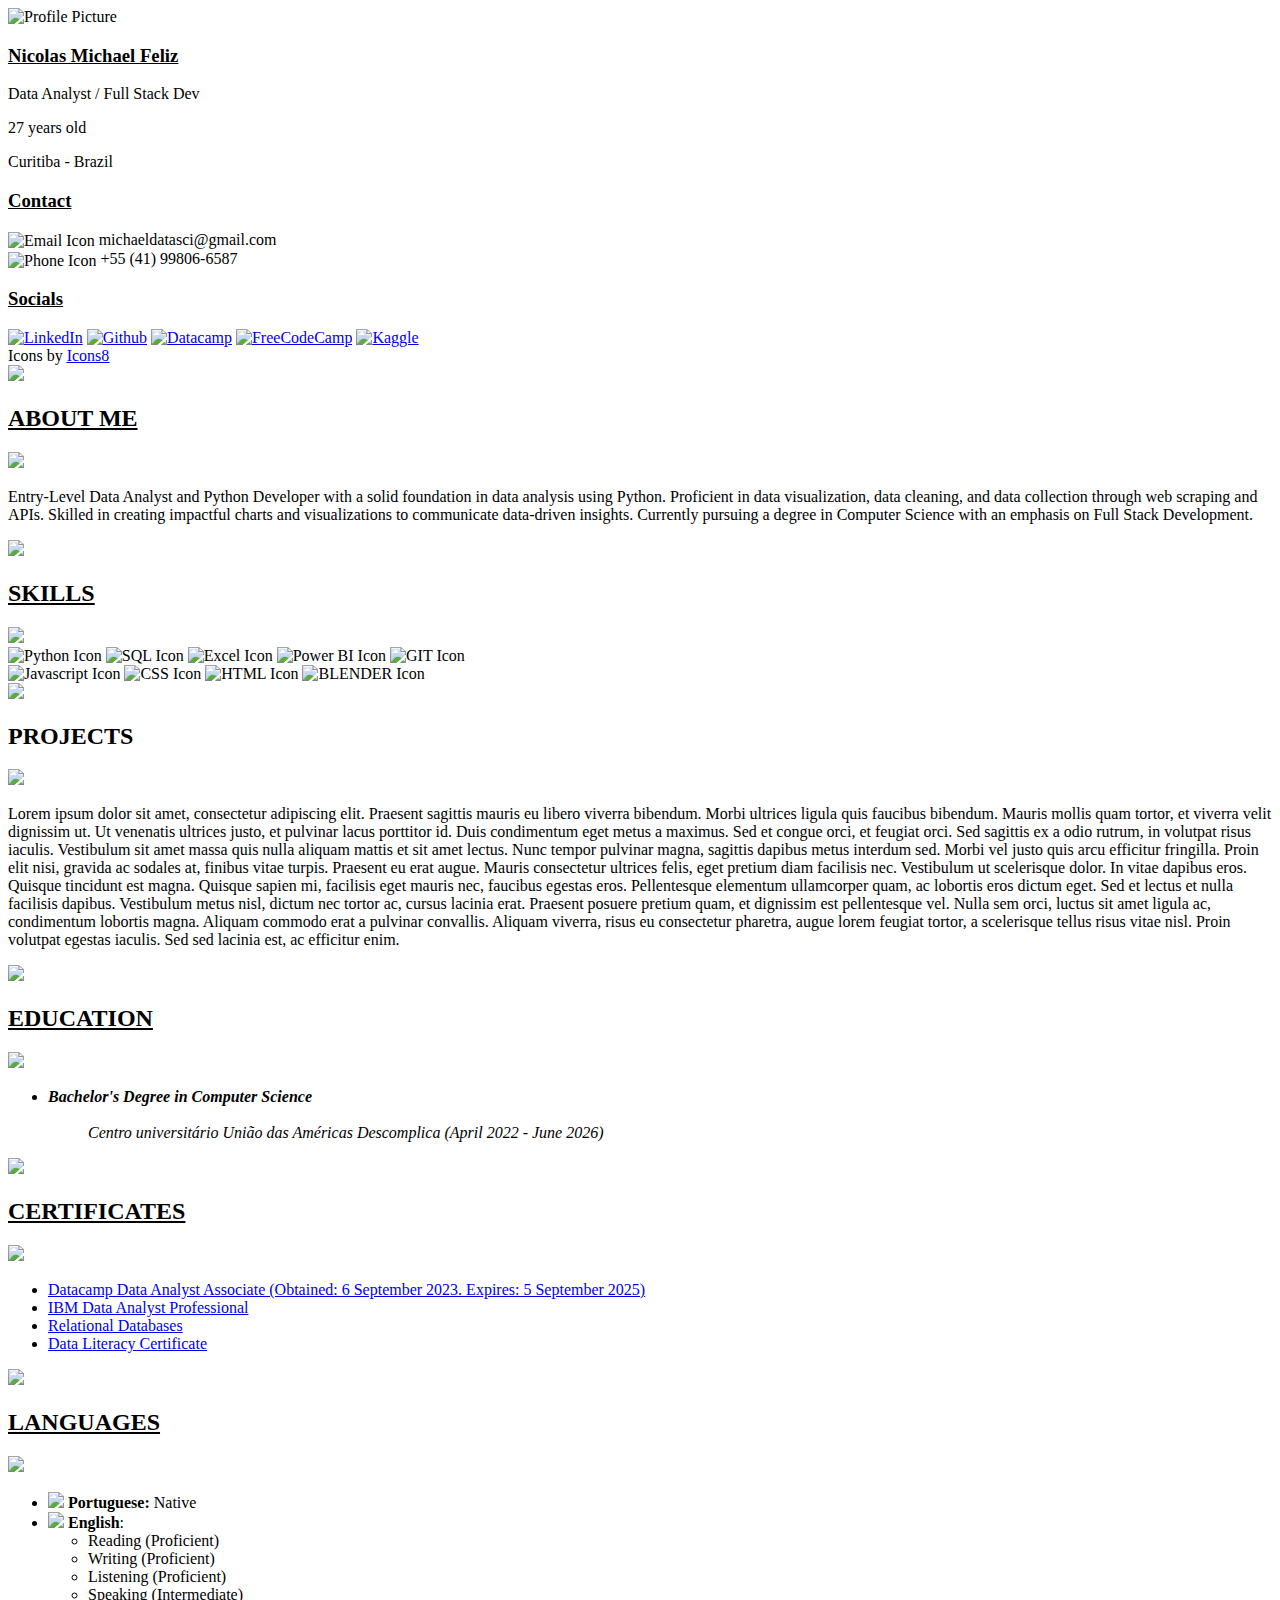
==== index.html @ c270b129 "Add files via upload" ====
<!DOCTYPE html>
<html lang="en">

<head>
  <meta charset="UTF-8">
  <meta http-equiv="X-UA-Compatible" content="IE=edge">
  <meta name="viewport" content="width=device-width, initial-scale=1.0">
  <link rel="stylesheet" href="static/css/style.css">
  <link rel="preconnect" href="https://fonts.googleapis.com">
  <link rel="preconnect" href="https://fonts.gstatic.com" crossorigin>
  <link
    href="https://fonts.googleapis.com/css2?family=Comfortaa&family=Montserrat:ital,wght@0,100;0,200;0,300;0,400;0,500;0,600;0,700;0,800;0,900;1,100;1,200;1,300;1,400;1,500;1,600;1,700;1,800;1,900&display=swap"
    rel="stylesheet">
  <title>MichaelNich Portfolio</title>
</head>

<body>

  <div class="container">
    <div class="left-sidebar">
      <div class="profile">
        <div class="profile-picture">
          <img id='profile_image' src="static/img/profile.jpg" alt="Profile Picture">
        </div>
        <div class="details">
          <h3><u>Nicolas Michael Feliz</u></h3>
          <p class="description">Data Analyst / Full Stack Dev</p>
          <p class="description">27 years old</p>
          <p class="description">Curitiba - Brazil</p>
        </div>
      </div>
      <div class="contact">
        <h3><u>Contact</u></h3>
        <div class="contact-info">
          <div class="email">
            <img src="static/img/email.png" style="width:30px; height:30px; vertical-align: middle;" alt="Email Icon">
            michaeldatasci@gmail.com
          </div>
          <div class="phone">
            <img src="static/img/phone.png" style="width:30px; height:30px; vertical-align: middle;" alt="Phone Icon">
            +55 (41) 99806-6587
          </div>
        </div>
      </div>
      <div class="socials">
        <h3><u>Socials</u></h3>
        <div class="social-icons">
          <a href="https://www.linkedin.com/in/michael-nicholas-9b1b3b1b2/" target="_blank" class="social-link"><img
              src="static/img/linkedin.png" alt="LinkedIn"></a>
          <a href="https://github.com/MichaelNich" target="_blank" class="social-link"><img src="static/img/github.png"
              alt="Github"></a>
          <a href="https://www.datacamp.com/portfolio/MichaelNich" target="_blank" class="social-link"><img
              src="static/img/datacamp.png" alt="Datacamp"></a>
          <a href="https://www.freecodecamp.org/MichaelNich" target="_blank" class="social-link"><img
              src="static/img/freecodecamp.png" alt="FreeCodeCamp"></a>
          <a href="https://www.kaggle.com/nicolasfeliz" target="_blank" class="social-link"><img
              src="static/img/kaggle.png" alt="Kaggle"></a>
        </div>
      </div>
      <div class="icons8">
        Icons by <a target="_blank" href="https://icons8.com"><u>Icons8</u></a>
      </div>

    </div>
    <div class="main-content">
      <div class="header-container">
      </div>
      <section id="about">
        <div class="title-icons">
          <img src="static/img/about.png">
          <h2><u>ABOUT ME</u></h2>
          <img src="static/img/about.png">
        </div>
        <div class="text">
          <p>Entry-Level Data Analyst and Python Developer with a solid foundation in data
            analysis
            using Python.
            Proficient in data visualization, data cleaning, and data collection through web scraping and APIs.
            Skilled in creating impactful charts and visualizations to communicate data-driven insights.
            Currently pursuing a degree in Computer Science with an emphasis on Full Stack Development.</p>
        </div>
      </section>
      <section id="skills">
        <div class="title-icons">
          <img src="static/img/skills.png">
          <h2><u>SKILLS</u></h2>
          <img src="static/img/skills.png">
        </div>
        <div class="skills-gap">
          <div class="icons-skills">
            <img src="static/img/python.png" alt="Python Icon">
            <img src="static/img/sql.png" alt="SQL Icon">
            <img src="static/img/excel.png" alt="Excel Icon">
            <img src="static/img/powerbi.png" alt="Power BI Icon">
            <img src="static/img/git.png" alt="GIT Icon">
          </div>
          <div class="icons-skills">
            <img src="static/img/javascript.png" alt="Javascript Icon">
            <img src="static/img/css.png" alt="CSS Icon">
            <img src="static/img/html.png" alt="HTML Icon">
            <img src="static/img/blender.png" alt="BLENDER Icon">
          </div>
        </div>
      </section>
      <section id="projects">
        <div class="title-icons">
          <img src="static/img/projects.png">
          <h2>PROJECTS</h2>
          <img src="static/img/projects.png">
        </div>
        <div class="text">
          <p>Lorem ipsum dolor sit amet, consectetur adipiscing elit. Praesent sagittis mauris eu libero viverra
            bibendum.
            Morbi ultrices ligula quis faucibus bibendum. Mauris mollis quam tortor, et viverra velit dignissim ut.
            Ut venenatis ultrices justo, et pulvinar lacus porttitor id. Duis condimentum eget metus a maximus.
            Sed et congue orci, et feugiat orci. Sed sagittis ex a odio rutrum, in volutpat risus iaculis.
            Vestibulum sit amet massa quis nulla aliquam mattis et sit amet lectus. Nunc tempor pulvinar magna, sagittis
            dapibus metus interdum sed. Morbi vel justo quis arcu efficitur fringilla.
            Proin elit nisi, gravida ac sodales at, finibus vitae turpis. Praesent eu erat augue. Mauris consectetur
            ultrices felis, eget pretium diam facilisis nec. Vestibulum ut scelerisque dolor.
            In vitae dapibus eros.
            Quisque tincidunt est magna. Quisque sapien mi, facilisis eget mauris nec, faucibus egestas eros.
            Pellentesque
            elementum ullamcorper quam, ac lobortis eros dictum eget. Sed et lectus et nulla facilisis dapibus.
            Vestibulum metus nisl, dictum nec tortor ac, cursus lacinia erat. Praesent posuere pretium quam, et
            dignissim
            est pellentesque vel. Nulla sem orci, luctus sit amet ligula ac, condimentum lobortis magna. Aliquam commodo
            erat a pulvinar convallis.
            Aliquam viverra, risus eu consectetur pharetra, augue lorem feugiat tortor, a scelerisque tellus risus vitae
            nisl. Proin volutpat egestas iaculis. Sed sed lacinia est, ac efficitur enim.</p>
        </div>
      </section>
      <section id="education">
        <div class="title-icons">
          <img src="static/img/education.png">
          <h2><u>EDUCATION</u></h2>
          <img src="static/img/education.png">
        </div>
        <div class="text">
          <ul>
            <li>
              <i><b>Bachelor's Degree in Computer Science</b></i><br><br>
              <ol>
                <i>Centro universitário União das Américas Descomplica (April 2022 - June 2026)</i><br>
              </ol>
            </li>
          </ul>
        </div>
      </section>
      <section id="certificates">
        <div class="title-icons">
          <img src="static/img/certificate.png">
          <h2><u>CERTIFICATES</u></h2>
          <img src="static/img/certificate.png">
        </div>
        <div class="text">
          <ul>
            <li><a href="https://www.datacamp.com/certificate/DAA0011533739679" target="_blank">Datacamp Data Analyst
                Associate (Obtained: 6 September 2023. Expires: 5 September 2025)</a></li>
            <li><a href="https://www.coursera.org/account/accomplishments/specialization/certificate/NXUN8XYY4MS2"
                target="_blank">IBM Data Analyst Professional</a></li>
            <li><a href="https://www.freecodecamp.org/certification/MichaelNich/relational-database-v8"
                target="_blank">Relational Databases</a></li>
            <li><a href="https://www.datacamp.com/skill-verification/DL0023710440784" target="_blank">Data Literacy
                Certificate</a></li>
          </ul>
        </div>
      </section>
      <section id="languages">
        <div class="title-icons">
          <img src="static/img/languages.png">
          <h2><u>LANGUAGES</u></h2>
          <img src="static/img/languages.png">
        </div>
        <div class="text">
          <ul>
            <div class="lang">
              <li><img src="static/img/portuguesebrasil.png"> <b>Portuguese:</b> Native</li>
            </div>
            <div class="lang">
              <li><img src="static/img/usa.png"> <b>English</b>:
                <ul>
                  <li>Reading (Proficient)</li>
                  <li>Writing (Proficient)</li>
                  <li>Listening (Proficient)</li>
                  <li>Speaking (Intermediate)</li>
                </ul>
              </li>
            </div>
          </ul>
        </div>
      </section>
    </div>
    <div class="right-centering"></div>
  </div>

</body>
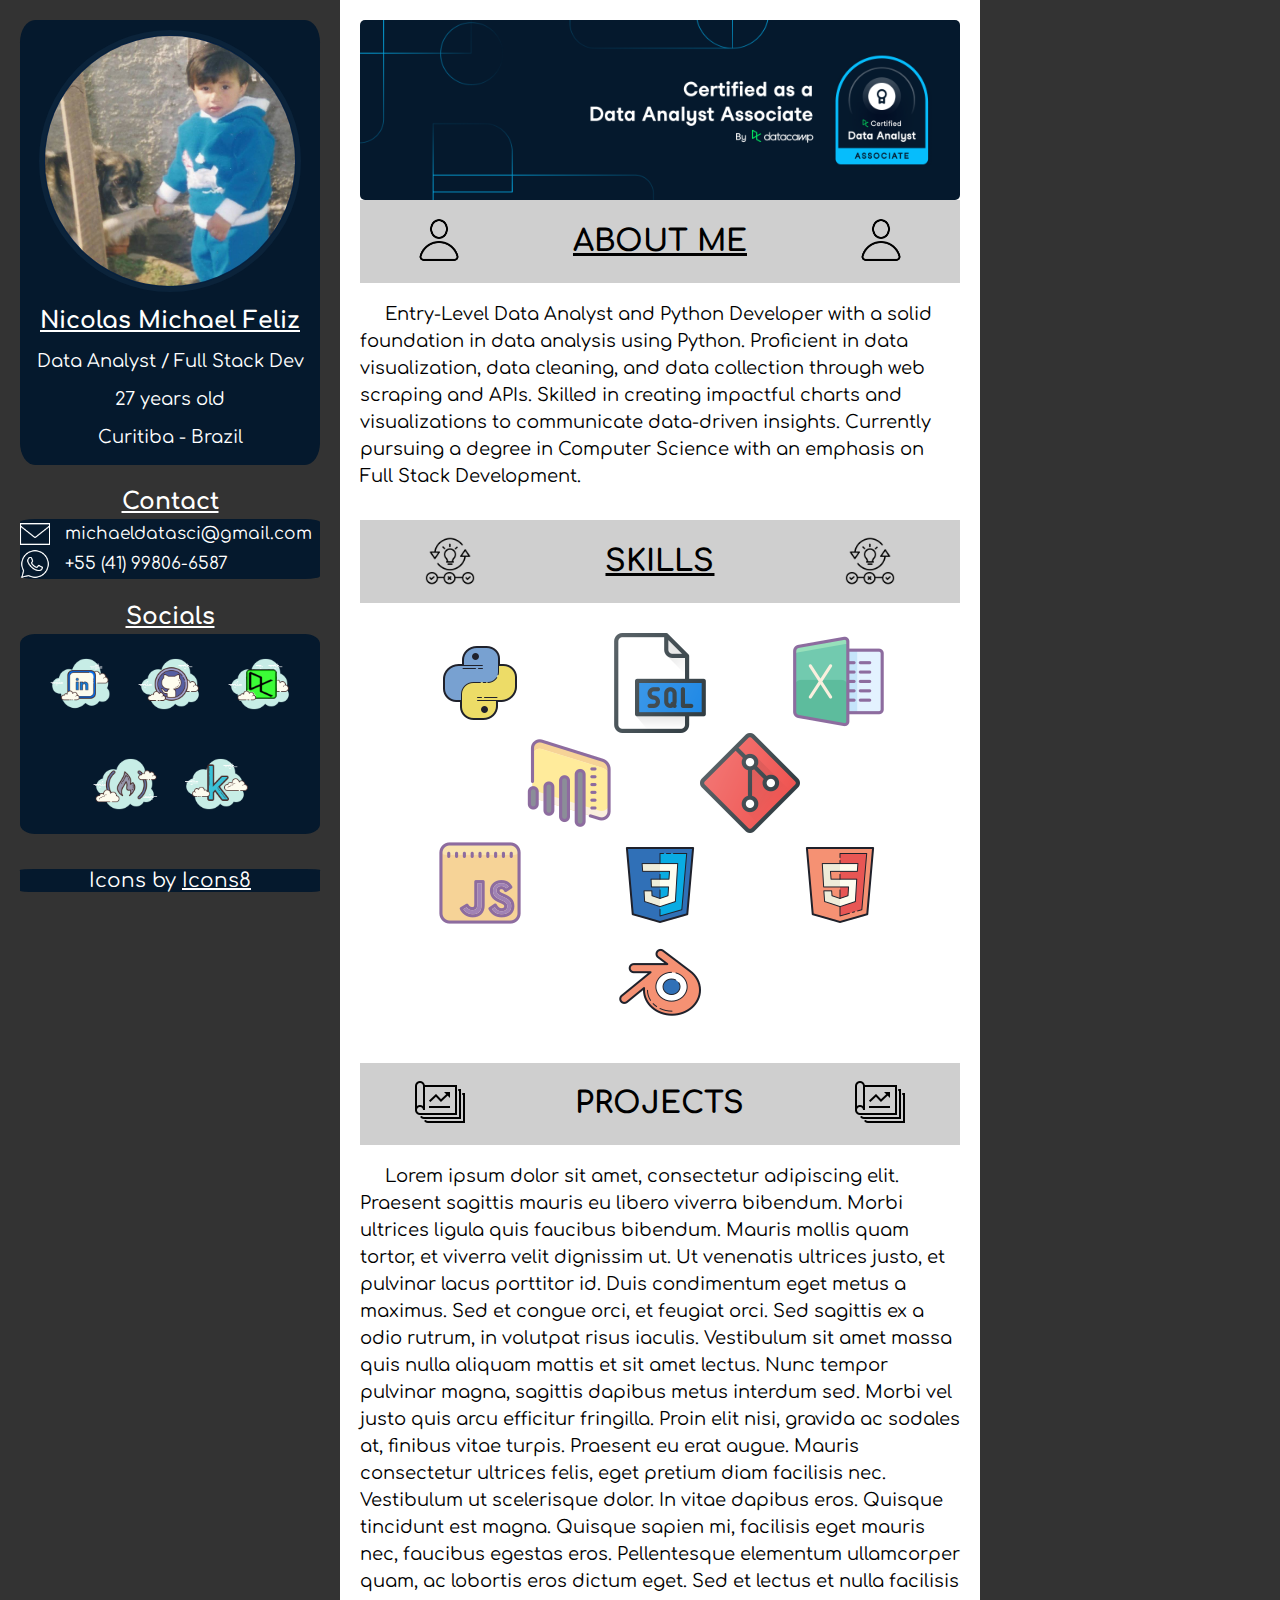
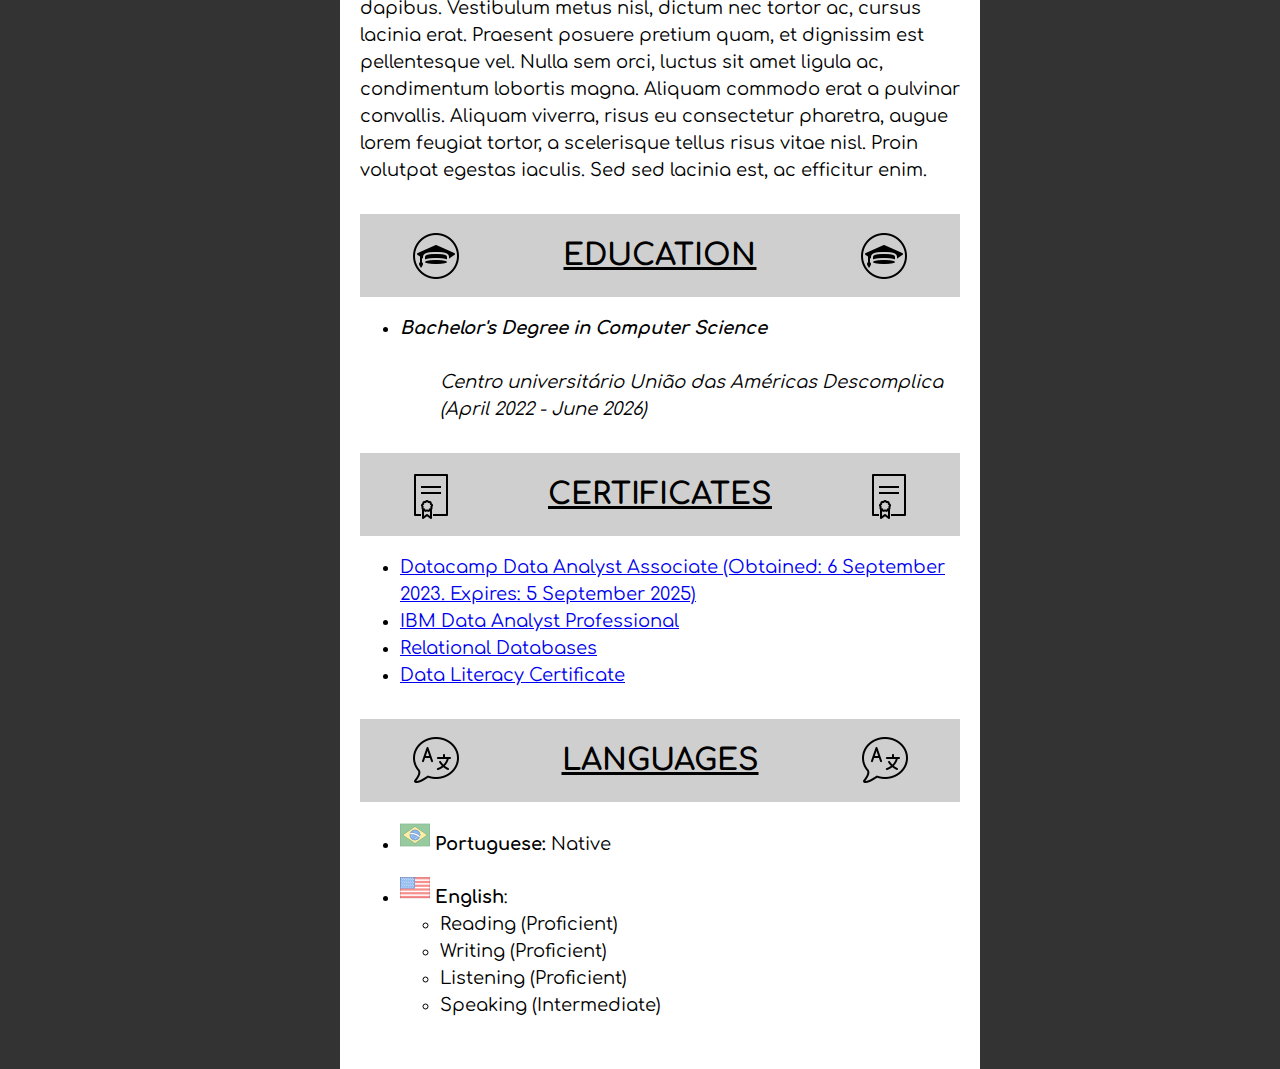
==== commit 1b49e68d: "Update index.html" ====
--- a/index.html
+++ b/index.html
@@ -5,7 +5,7 @@
   <meta charset="UTF-8">
   <meta http-equiv="X-UA-Compatible" content="IE=edge">
   <meta name="viewport" content="width=device-width, initial-scale=1.0">
-  <link rel="stylesheet" href="static/css/style.css">
+  <link rel="stylesheet" href="site-portfolio/static/css/style.css">
   <link rel="preconnect" href="https://fonts.googleapis.com">
   <link rel="preconnect" href="https://fonts.gstatic.com" crossorigin>
   <link
@@ -20,7 +20,7 @@
     <div class="left-sidebar">
       <div class="profile">
         <div class="profile-picture">
-          <img id='profile_image' src="static/img/profile.jpg" alt="Profile Picture">
+          <img id='profile_image' src="site-portfolio/static/img/profile.jpg" alt="Profile Picture">
         </div>
         <div class="details">
           <h3><u>Nicolas Michael Feliz</u></h3>
@@ -33,11 +33,11 @@
         <h3><u>Contact</u></h3>
         <div class="contact-info">
           <div class="email">
-            <img src="static/img/email.png" style="width:30px; height:30px; vertical-align: middle;" alt="Email Icon">
+            <img src="site-portfolio/static/img/email.png" style="width:30px; height:30px; vertical-align: middle;" alt="Email Icon">
             michaeldatasci@gmail.com
           </div>
           <div class="phone">
-            <img src="static/img/phone.png" style="width:30px; height:30px; vertical-align: middle;" alt="Phone Icon">
+            <img src="site-portfolio/static/img/phone.png" style="width:30px; height:30px; vertical-align: middle;" alt="Phone Icon">
             +55 (41) 99806-6587
           </div>
         </div>
@@ -46,15 +46,15 @@
         <h3><u>Socials</u></h3>
         <div class="social-icons">
           <a href="https://www.linkedin.com/in/michael-nicholas-9b1b3b1b2/" target="_blank" class="social-link"><img
-              src="static/img/linkedin.png" alt="LinkedIn"></a>
-          <a href="https://github.com/MichaelNich" target="_blank" class="social-link"><img src="static/img/github.png"
+              src="site-portfolio/static/img/linkedin.png" alt="LinkedIn"></a>
+          <a href="https://github.com/MichaelNich" target="_blank" class="social-link"><img src="site-portfolio/static/img/github.png"
               alt="Github"></a>
           <a href="https://www.datacamp.com/portfolio/MichaelNich" target="_blank" class="social-link"><img
-              src="static/img/datacamp.png" alt="Datacamp"></a>
+              src="site-portfolio/static/img/datacamp.png" alt="Datacamp"></a>
           <a href="https://www.freecodecamp.org/MichaelNich" target="_blank" class="social-link"><img
-              src="static/img/freecodecamp.png" alt="FreeCodeCamp"></a>
+              src="site-portfolio/static/img/freecodecamp.png" alt="FreeCodeCamp"></a>
           <a href="https://www.kaggle.com/nicolasfeliz" target="_blank" class="social-link"><img
-              src="static/img/kaggle.png" alt="Kaggle"></a>
+              src="site-portfolio/static/img/kaggle.png" alt="Kaggle"></a>
         </div>
       </div>
       <div class="icons8">
@@ -67,9 +67,9 @@
       </div>
       <section id="about">
         <div class="title-icons">
-          <img src="static/img/about.png">
+          <img src="site-portfolio/static/img/about.png">
           <h2><u>ABOUT ME</u></h2>
-          <img src="static/img/about.png">
+          <img src="site-portfolio/static/img/about.png">
         </div>
         <div class="text">
           <p>Entry-Level Data Analyst and Python Developer with a solid foundation in data
@@ -82,31 +82,31 @@
       </section>
       <section id="skills">
         <div class="title-icons">
-          <img src="static/img/skills.png">
+          <img src="site-portfolio/static/img/skills.png">
           <h2><u>SKILLS</u></h2>
-          <img src="static/img/skills.png">
+          <img src="site-portfolio/static/img/skills.png">
         </div>
         <div class="skills-gap">
           <div class="icons-skills">
-            <img src="static/img/python.png" alt="Python Icon">
-            <img src="static/img/sql.png" alt="SQL Icon">
-            <img src="static/img/excel.png" alt="Excel Icon">
-            <img src="static/img/powerbi.png" alt="Power BI Icon">
-            <img src="static/img/git.png" alt="GIT Icon">
+            <img src="site-portfolio/static/img/python.png" alt="Python Icon">
+            <img src="site-portfolio/static/img/sql.png" alt="SQL Icon">
+            <img src="site-portfolio/static/img/excel.png" alt="Excel Icon">
+            <img src="site-portfolio/static/img/powerbi.png" alt="Power BI Icon">
+            <img src="site-portfolio/static/img/git.png" alt="GIT Icon">
           </div>
           <div class="icons-skills">
-            <img src="static/img/javascript.png" alt="Javascript Icon">
-            <img src="static/img/css.png" alt="CSS Icon">
-            <img src="static/img/html.png" alt="HTML Icon">
-            <img src="static/img/blender.png" alt="BLENDER Icon">
+            <img src="site-portfolio/static/img/javascript.png" alt="Javascript Icon">
+            <img src="site-portfolio/static/img/css.png" alt="CSS Icon">
+            <img src="site-portfolio/static/img/html.png" alt="HTML Icon">
+            <img src="site-portfolio/static/img/blender.png" alt="BLENDER Icon">
           </div>
         </div>
       </section>
       <section id="projects">
         <div class="title-icons">
-          <img src="static/img/projects.png">
+          <img src="site-portfolio/static/img/projects.png">
           <h2>PROJECTS</h2>
-          <img src="static/img/projects.png">
+          <img src="site-portfolio/static/img/projects.png">
         </div>
         <div class="text">
           <p>Lorem ipsum dolor sit amet, consectetur adipiscing elit. Praesent sagittis mauris eu libero viverra
@@ -132,9 +132,9 @@
       </section>
       <section id="education">
         <div class="title-icons">
-          <img src="static/img/education.png">
+          <img src="site-portfolio/static/img/education.png">
           <h2><u>EDUCATION</u></h2>
-          <img src="static/img/education.png">
+          <img src="site-portfolio/static/img/education.png">
         </div>
         <div class="text">
           <ul>
@@ -149,9 +149,9 @@
       </section>
       <section id="certificates">
         <div class="title-icons">
-          <img src="static/img/certificate.png">
+          <img src="site-portfolio/static/img/certificate.png">
           <h2><u>CERTIFICATES</u></h2>
-          <img src="static/img/certificate.png">
+          <img src="site-portfolio/static/img/certificate.png">
         </div>
         <div class="text">
           <ul>
@@ -168,17 +168,17 @@
       </section>
       <section id="languages">
         <div class="title-icons">
-          <img src="static/img/languages.png">
+          <img src="site-portfolio/static/img/languages.png">
           <h2><u>LANGUAGES</u></h2>
-          <img src="static/img/languages.png">
+          <img src="site-portfolio/static/img/languages.png">
         </div>
         <div class="text">
           <ul>
             <div class="lang">
-              <li><img src="static/img/portuguesebrasil.png"> <b>Portuguese:</b> Native</li>
+              <li><img src="site-portfolio/static/img/portuguesebrasil.png"> <b>Portuguese:</b> Native</li>
             </div>
             <div class="lang">
-              <li><img src="static/img/usa.png"> <b>English</b>:
+              <li><img src="site-portfolio/static/img/usa.png"> <b>English</b>:
                 <ul>
                   <li>Reading (Proficient)</li>
                   <li>Writing (Proficient)</li>
@@ -194,4 +194,4 @@
     <div class="right-centering"></div>
   </div>
 
-</body>+</body>
--- a/site-portfolio/static/css/style.css
+++ b/site-portfolio/static/css/style.css
@@ -0,0 +1,225 @@
+body {
+    margin: 0;
+    font-family: 'Comfortaa', sans-serif;
+}
+
+.text {
+    font-size: 18px;
+    line-height: 1.5;
+}
+.text p {
+    text-indent: 25px;
+}
+
+.description {
+    font-size: 18px;
+}
+
+.container {
+    display: flex;
+    height: 100%; 
+    min-width: 320px; 
+}
+
+
+.profile {
+    display: flex;
+    flex-direction: column;
+    align-items: center;
+    margin-bottom: 30px;
+    background-color: #05192d;
+    border-radius: 5%;
+    margin-bottom: 0px;
+}
+
+#profile_image {
+    max-width: 100%;
+    height: auto;
+    width: 250px;
+    max-height: 250px;
+    border-radius: 50%;
+    border: 1px solid #072347; 
+    box-shadow: 0 0 0 5px #0b233a; 
+    margin: 15px auto 0 auto;
+    display: block;
+    
+}
+
+.details {
+    text-align: center;
+    margin-top: 20px;
+}
+
+.details h2,
+.details h4,
+.details h3 {
+    margin: 0;
+}
+
+.contact-info {
+    display: flex;
+    flex-direction: column;
+    align-items: flex-start;
+    background-color: #05192d;
+    border-radius: 5%;
+
+}
+
+.contact-info img {
+    margin-right: 10px;
+}
+.contact h3 {
+    margin-bottom: 5px;
+}
+
+
+.email{
+    font-size: 17px;
+}
+
+.phone {
+    font-size: 17px;
+}
+
+.socials {
+    text-align: center;
+}
+.socials h3 {
+    margin-bottom: 5px;
+}
+
+.skills-gap {
+    margin-top: 30px;
+}
+
+.icons-skills {
+    display: flex;
+    flex-wrap: wrap;
+    justify-content: center;
+    align-items: center;
+}
+
+.icons-skills img {
+    width: 180px;
+    height: 100px;
+    object-fit: contain;
+}
+
+.social-icons {
+    display: flex;
+    flex-wrap: wrap;
+    justify-content: center;
+    align-items: center;
+    background-color: #05192d;
+    border-radius: 5%;
+}
+
+.social-link {
+    /* top, right, bottom, left */
+    margin: 15px 10px 0px 10px;
+}
+
+.social-link img {
+    width: 70px;
+    height: 70px;
+    object-fit: contain;
+}
+
+
+.header-container {
+    width: 100%;
+    height: 0;
+    padding-bottom: 30%;
+    background: url('../img/background-profile.png') center/cover;
+    background-repeat: no-repeat;
+    position: relative;
+    border-radius: 5px;
+}
+
+#about,
+#skills,
+#projects,
+#education,
+#certificates,
+#languages {
+  margin-bottom: 30px;
+}
+
+.text {
+    margin-top: 10px;
+}
+
+.left-sidebar {
+    background-color: #333;
+    color: #fff;
+    padding: 20px;
+    width: 300px;
+    min-height: 100vh; 
+    display: flex;
+    flex-direction: column;
+    font-size: 20px;
+    text-align: center;
+}
+
+.left-sidebar a {
+    color: #fff; 
+    text-decoration: none;
+    margin-bottom: 10px;
+}
+
+.left-sidebar a:visited {
+    color: #fff;
+}
+
+.main-content {
+    flex: 1;
+    padding: 20px;
+    min-height: 100vh; 
+}
+
+.title-icons {
+    display: flex;
+    flex-direction: row;
+    align-items: center;
+    justify-content: space-around;
+    background-color: #cfcfcf;
+}
+.title-icons img {
+    width: 50px;
+    height: 50px;
+    object-fit: contain;
+}
+
+.right-centering {
+    flex-basis: 300px;
+    background-color: #333; 
+    min-height: 100vh; 
+}
+
+@media (max-width: 768px) {
+    .left-sidebar {
+        display: none;
+    }
+    .right-centering {
+        display: none;
+    }
+
+    .main-content {
+        flex: 1;
+    }
+}
+
+.main-content h2 {
+    font-size: 30px; 
+    text-align: center; 
+}
+
+.lang {
+    margin-bottom: 15px;
+}
+
+.icons8 {
+    background-color: #05192d;
+    border-radius: 5%;
+    margin-top: 35px;
+}
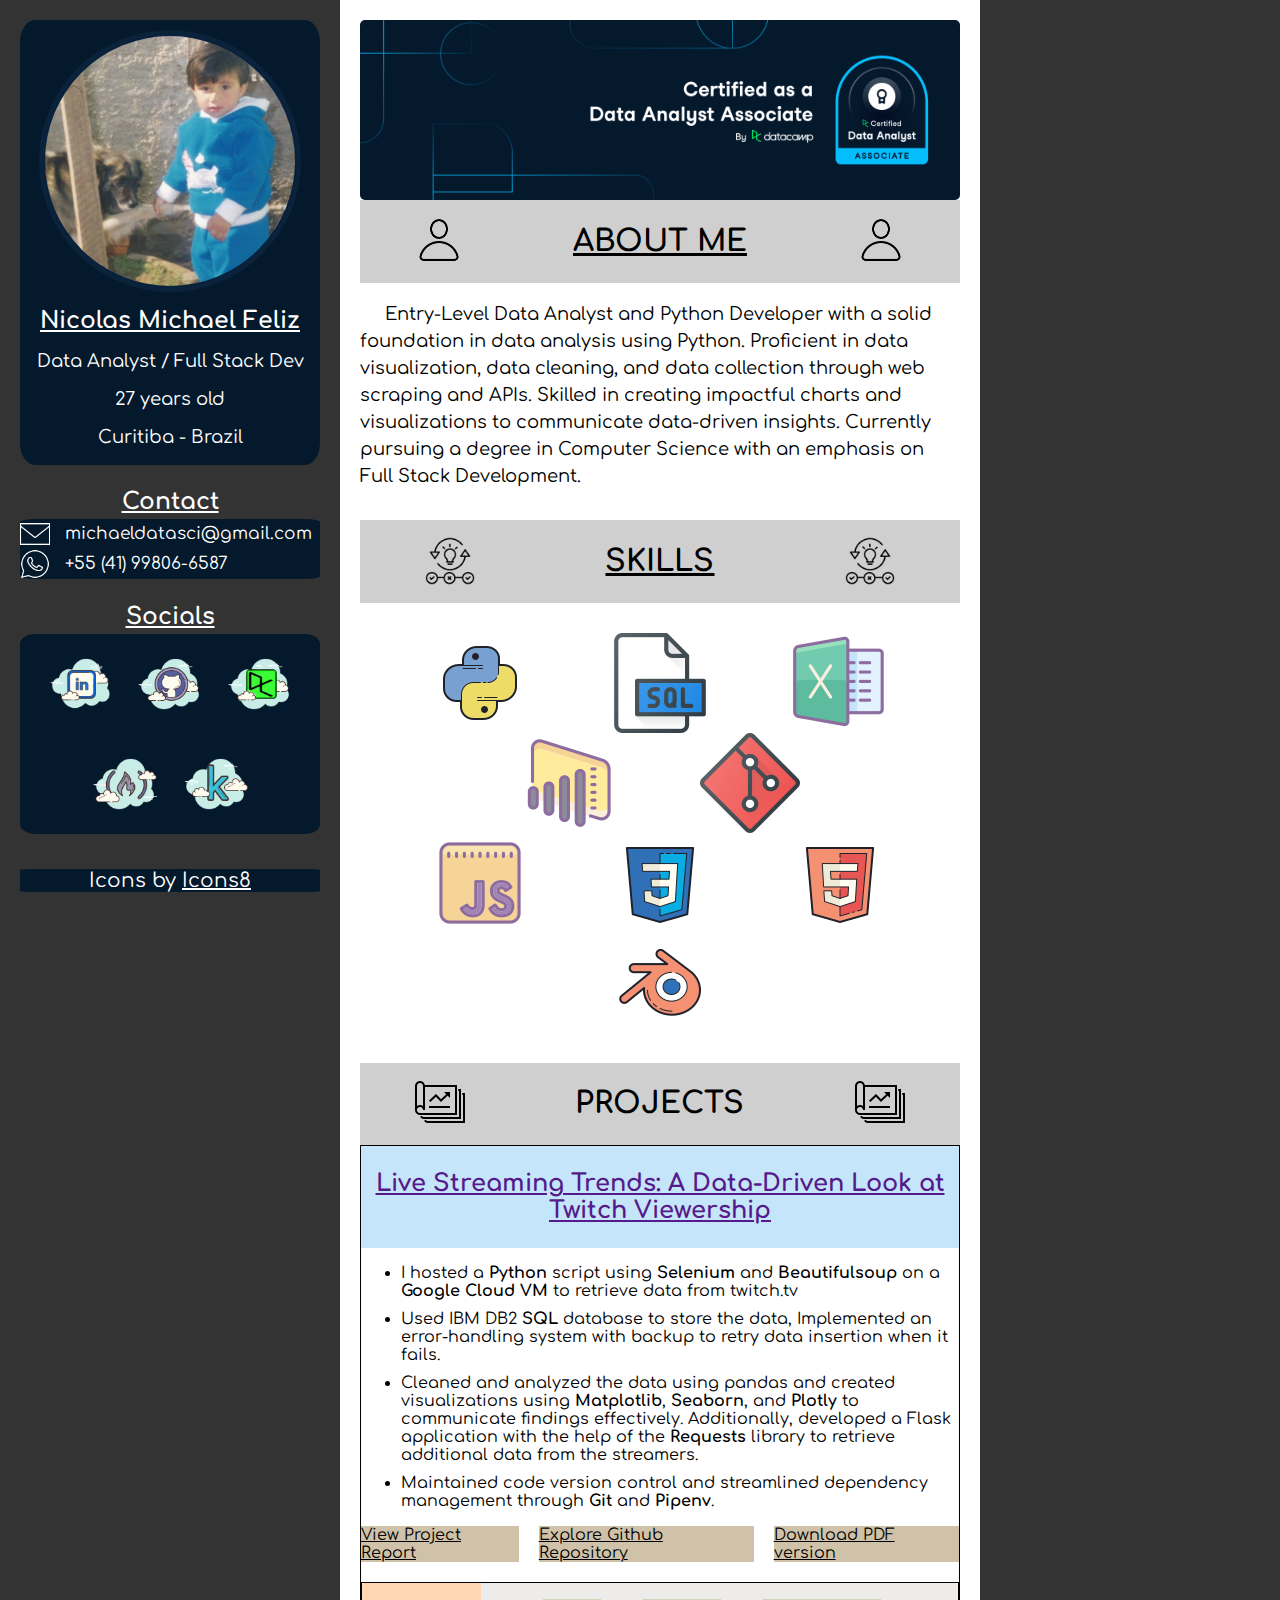
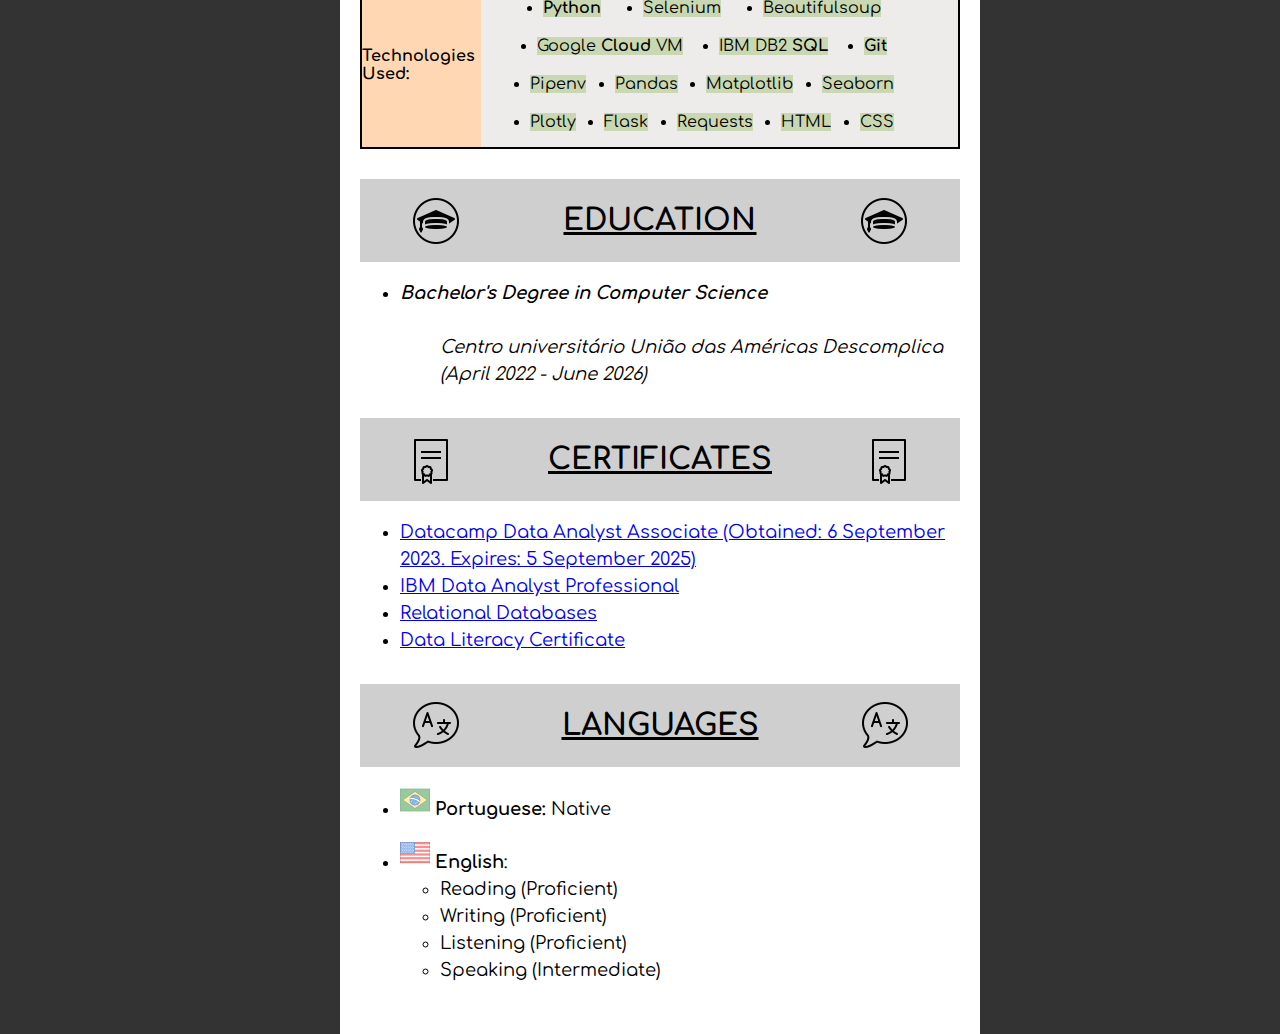
==== commit 43d94533: "add: project 1" ====
--- a/index.html
+++ b/index.html
@@ -33,11 +33,13 @@
         <h3><u>Contact</u></h3>
         <div class="contact-info">
           <div class="email">
-            <img src="site-portfolio/static/img/email.png" style="width:30px; height:30px; vertical-align: middle;" alt="Email Icon">
+            <img src="site-portfolio/static/img/email.png" style="width:30px; height:30px; vertical-align: middle;"
+              alt="Email Icon">
             michaeldatasci@gmail.com
           </div>
           <div class="phone">
-            <img src="site-portfolio/static/img/phone.png" style="width:30px; height:30px; vertical-align: middle;" alt="Phone Icon">
+            <img src="site-portfolio/static/img/phone.png" style="width:30px; height:30px; vertical-align: middle;"
+              alt="Phone Icon">
             +55 (41) 99806-6587
           </div>
         </div>
@@ -47,8 +49,8 @@
         <div class="social-icons">
           <a href="https://www.linkedin.com/in/michael-nicholas-9b1b3b1b2/" target="_blank" class="social-link"><img
               src="site-portfolio/static/img/linkedin.png" alt="LinkedIn"></a>
-          <a href="https://github.com/MichaelNich" target="_blank" class="social-link"><img src="site-portfolio/static/img/github.png"
-              alt="Github"></a>
+          <a href="https://github.com/MichaelNich" target="_blank" class="social-link"><img
+              src="site-portfolio/static/img/github.png" alt="Github"></a>
           <a href="https://www.datacamp.com/portfolio/MichaelNich" target="_blank" class="social-link"><img
               src="site-portfolio/static/img/datacamp.png" alt="Datacamp"></a>
           <a href="https://www.freecodecamp.org/MichaelNich" target="_blank" class="social-link"><img
@@ -108,26 +110,69 @@
           <h2>PROJECTS</h2>
           <img src="site-portfolio/static/img/projects.png">
         </div>
-        <div class="text">
-          <p>Lorem ipsum dolor sit amet, consectetur adipiscing elit. Praesent sagittis mauris eu libero viverra
-            bibendum.
-            Morbi ultrices ligula quis faucibus bibendum. Mauris mollis quam tortor, et viverra velit dignissim ut.
-            Ut venenatis ultrices justo, et pulvinar lacus porttitor id. Duis condimentum eget metus a maximus.
-            Sed et congue orci, et feugiat orci. Sed sagittis ex a odio rutrum, in volutpat risus iaculis.
-            Vestibulum sit amet massa quis nulla aliquam mattis et sit amet lectus. Nunc tempor pulvinar magna, sagittis
-            dapibus metus interdum sed. Morbi vel justo quis arcu efficitur fringilla.
-            Proin elit nisi, gravida ac sodales at, finibus vitae turpis. Praesent eu erat augue. Mauris consectetur
-            ultrices felis, eget pretium diam facilisis nec. Vestibulum ut scelerisque dolor.
-            In vitae dapibus eros.
-            Quisque tincidunt est magna. Quisque sapien mi, facilisis eget mauris nec, faucibus egestas eros.
-            Pellentesque
-            elementum ullamcorper quam, ac lobortis eros dictum eget. Sed et lectus et nulla facilisis dapibus.
-            Vestibulum metus nisl, dictum nec tortor ac, cursus lacinia erat. Praesent posuere pretium quam, et
-            dignissim
-            est pellentesque vel. Nulla sem orci, luctus sit amet ligula ac, condimentum lobortis magna. Aliquam commodo
-            erat a pulvinar convallis.
-            Aliquam viverra, risus eu consectetur pharetra, augue lorem feugiat tortor, a scelerisque tellus risus vitae
-            nisl. Proin volutpat egestas iaculis. Sed sed lacinia est, ac efficitur enim.</p>
+        <div class="project-container">
+          <div class="project-title">
+            <h3><a href="">Live Streaming Trends: A Data-Driven Look at Twitch Viewership</a></h3>
+          </div>
+          <div class="project-description">
+            <ul>
+              <li>
+                I hosted a <strong>Python</strong> script using <strong>Selenium</strong> and
+                <strong>Beautifulsoup</strong> on a <strong>Google Cloud VM</strong> to retrieve data
+                from twitch.tv
+              </li>
+              <li>
+                Used IBM DB2 <strong>SQL</strong> database to store the data, Implemented an
+                error-handling system with
+                backup to retry data insertion when it fails.
+              </li>
+              <li>
+                Cleaned and analyzed the data using pandas and created visualizations using
+                <strong>Matplotlib</strong>,
+                <strong>Seaborn</strong>, and <strong>Plotly</strong> to communicate findings
+                effectively.
+                Additionally, developed a Flask application with the help of the
+                <strong>Requests</strong> library to
+                retrieve
+                additional data from the streamers.
+              </li>
+              <li style="margin: 0;">
+                Maintained code version control and streamlined dependency management through
+                <strong>Git</strong> and
+                <strong>Pipenv</strong>.
+              </li>
+            </ul>
+            <div class="project-other-sources">
+              <a href="projects/project1.html" target="_blank">View Project Report</a>
+              <a href="https://github.com/MichaelNich/twitch-data-analysis" target="_blank">Explore Github
+                Repository</a>
+              <a href="projects/project1.pdf" target="_blank">Download PDF version</a>
+            </div>
+          </div>
+          <div class="technologies">
+            <div class="technology-header">
+              <h4>Technologies Used:</h4>
+            </div>
+            <div class="technology-list">
+              <ul>
+                <li><b>Python</b></li>
+                <li>Selenium</li>
+                <li>Beautifulsoup</li>
+                <li>Google <b>Cloud</b> VM</li>
+                <li>IBM DB2 <b>SQL</b></li>
+                <li><b>Git</b></li>
+                <li>Pipenv</li>
+                <li>Pandas</li>
+                <li>Matplotlib</li>
+                <li>Seaborn</li>
+                <li>Plotly</li>
+                <li>Flask</li>
+                <li>Requests</li>
+                <li>HTML</li>
+                <li>CSS</li>
+              </ul>
+            </div>
+          </div>
         </div>
       </section>
       <section id="education">
@@ -194,4 +239,4 @@
     <div class="right-centering"></div>
   </div>
 
-</body>
+</body>--- a/site-portfolio/static/css/style.css
+++ b/site-portfolio/static/css/style.css
@@ -223,3 +223,66 @@
     border-radius: 5%;
     margin-top: 35px;
 }
+
+.project-container {
+    display: flex;
+    flex-direction: column;
+    background-color: rgb(238, 235, 235);
+    border: 1px solid black;
+}
+
+.project-title {
+    background-color: rgb(197, 229, 250);
+    text-align: center;
+}
+.project-title h3 {
+    font-size: 1.5rem;
+}
+
+.project-description {
+    background-color: white;
+}
+.project-description li {
+    margin-bottom: 10px;
+
+}
+
+.project-other-sources {
+    display: flex;
+    justify-content: center;
+    gap: 20px;
+    margin-bottom: 20px;
+  }
+  .project-other-sources a {
+    background-color: rgb(207, 194, 169);
+    /* rgb(207, 194, 169);      */
+    color: black;
+  }
+
+.technologies{
+    display: flex;
+    flex-direction: row;
+    border: 1px solid black;
+}
+.technology-header {
+    display: flex;
+    justify-content: center;
+    align-items: center;
+    background-color: #ffd8b3;
+    width: 20%;
+}
+.technology-list {
+    width: 80%;
+}
+.technology-list ul {
+    max-width: 80%;
+    display: flex;
+    gap: 20px;
+    flex-direction: row;
+    justify-content: space-evenly;
+    flex-wrap: wrap;
+    align-items: stretch;
+  }
+  .technology-list li {
+    background-color: rgb(201, 216, 178);
+  }
